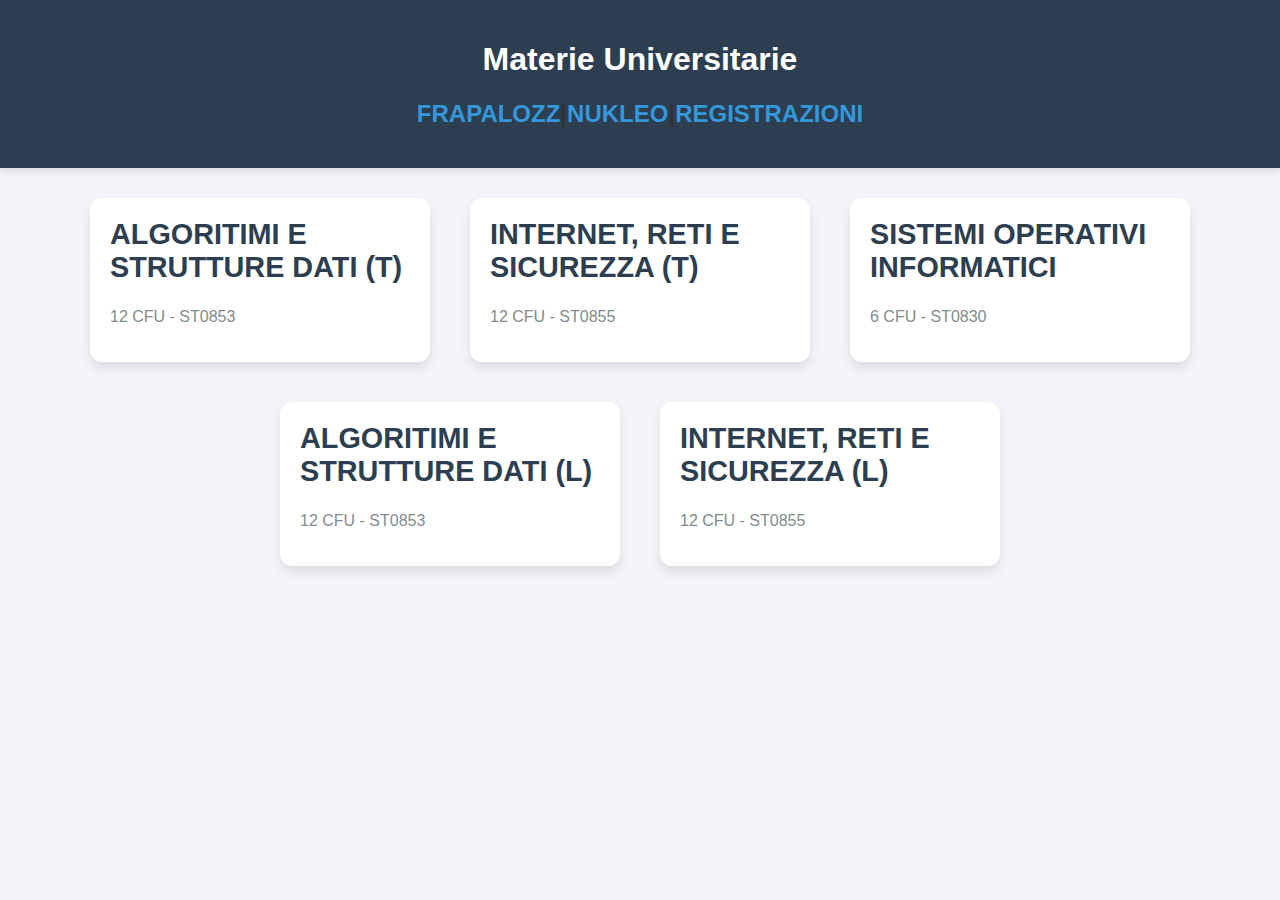
==== index.html @ bb4c3e6c "Update index.html" ====
<!DOCTYPE html>
<html lang="it">
<head>
    <meta charset="UTF-8">
    <meta name="viewport" content="width=device-width, initial-scale=1.0">
    <title>Materie Universitarie</title>
    <link rel="stylesheet" href="style.css">
</head>
<body>
    <header>
        <h1>Materie Universitarie</h1>
		<h3><a href="http://informatica.palozz.com/">FRAPALOZZ</a>|<a href="https://nukleo.site/uni/">NUKLEO</a>|<a href="https://drive.google.com/drive/folders/1o-OzhsqJk2kP-Xx2-2JaSR1mSc6uhsyB">REGISTRAZIONI</a></h3>
    </header>
    <div class="card-container">
        <div class="card">
            <a href="Materie/Algoritmi/index.html" class="card-link">
                <h2>ALGORITIMI E STRUTTURE DATI (T)</h2>
                <p>12 CFU - ST0853</p>
            </a>
        </div>
        <div class="card">
            <a href="Materie/Internet/index.html" class="card-link">
                <h2>INTERNET, RETI E SICUREZZA (T)</h2>
                <p>12 CFU - ST0855</p>
            </a>
        </div>
        <div class="card">
            <a href="Materie/Sistemi/index.html" class="card-link">
                <h2>SISTEMI OPERATIVI INFORMATICI</h2>
                <p>6 CFU - ST0830</p>
            </a>
        </div>
	       <div class="card">
            <a href="Materie/AlgoritmiLab/index.html" class="card-link">
                <h2>ALGORITIMI E STRUTTURE DATI (L)</h2>
                <p>12 CFU - ST0853</p>
            </a>
        </div>
	    <div class="card">
            <a href="Materie/InternetLab/index.html" class="card-link">
                <h2>INTERNET, RETI E SICUREZZA (L)</h2>
                <p>12 CFU - ST0855</p>
            </a>
        </div>
	 
    </div>
</body>
</html>
---- style.css ----
body {
    font-family: 'Arial', sans-serif;
    margin: 0;
    padding: 0;
    background-color: #f4f4f9;
    color: #333;
}
h3 {
    font-size: 1.5em;
    margin: 20px 0;
    color: #333;
}


h3 a {
    color: #3498db; 
    text-decoration: none; 
    transition: color 0.3s ease; 
}


h3 a:hover {
    color: #2980b9; 
    text-decoration: underline; 
}

header {
    background-color: #2c3e50;
    color: white;
    text-align: center;
    padding: 20px 0;
    box-shadow: 0 4px 6px rgba(0, 0, 0, 0.1);
}

header h1 h3{
    margin: 0;
}

.card-container {
    display: flex;
    justify-content: center;
    flex-wrap: wrap;
    gap: 20px;
    padding: 20px;
}

.card {
    background-color: #ffffff;
    border-radius: 12px;
    padding: 20px;
    width: 300px;
    margin: 10px;
    box-shadow: 0 6px 12px rgba(0, 0, 0, 0.1);
    transition: transform 0.3s ease, box-shadow 0.3s ease;
}

.card:hover {
    transform: translateY(-5px);
    box-shadow: 0 12px 24px rgba(0, 0, 0, 0.2);
}

.card-link {
    text-decoration: none;
    color: inherit;
    display: block;
    height: 100%;
    width: 100%;
}

.card h2 {
    margin-top: 0;
    font-size: 1.8em;
    color: #2c3e50;
}

.card p {
    font-size: 1em;
    color: #7f8c8d;
}
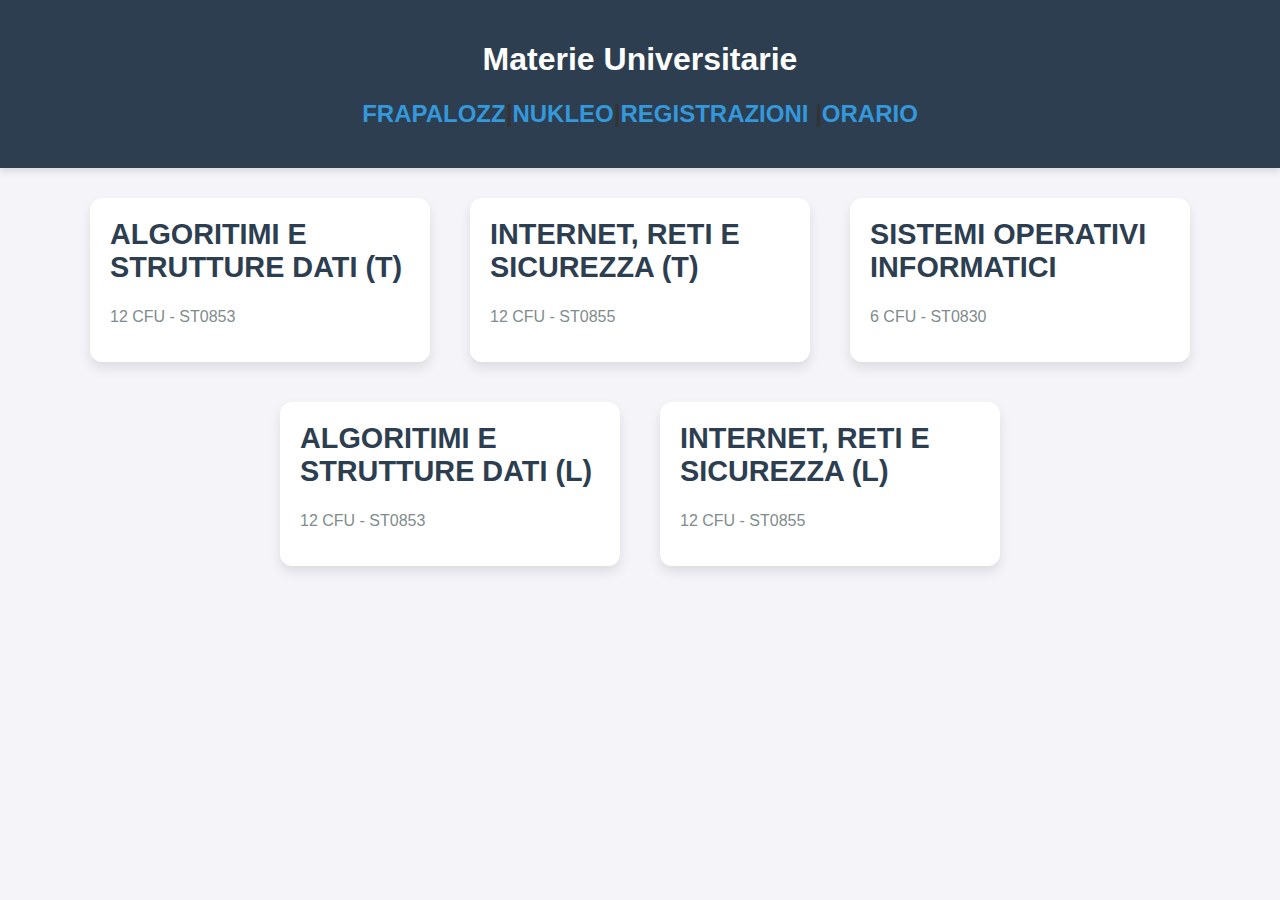
==== commit f3f8ef1f: "Update index.html" ====
--- a/index.html
+++ b/index.html
@@ -9,7 +9,8 @@
 <body>
     <header>
         <h1>Materie Universitarie</h1>
-		<h3><a href="http://informatica.palozz.com/">FRAPALOZZ</a>|<a href="https://nukleo.site/uni/">NUKLEO</a>|<a href="https://drive.google.com/drive/folders/1o-OzhsqJk2kP-Xx2-2JaSR1mSc6uhsyB">REGISTRAZIONI</a></h3>
+		<h3><a href="http://informatica.palozz.com/">FRAPALOZZ</a>|<a href="https://nukleo.site/uni/">NUKLEO</a>|<a href="https://drive.google.com/drive/folders/1o-OzhsqJk2kP-Xx2-2JaSR1mSc6uhsyB">REGISTRAZIONI</a>
+		|<a href="https://orarilezioni.unicam.it/?cds=L-INF">ORARIO</a></h3>
     </header>
     <div class="card-container">
         <div class="card">
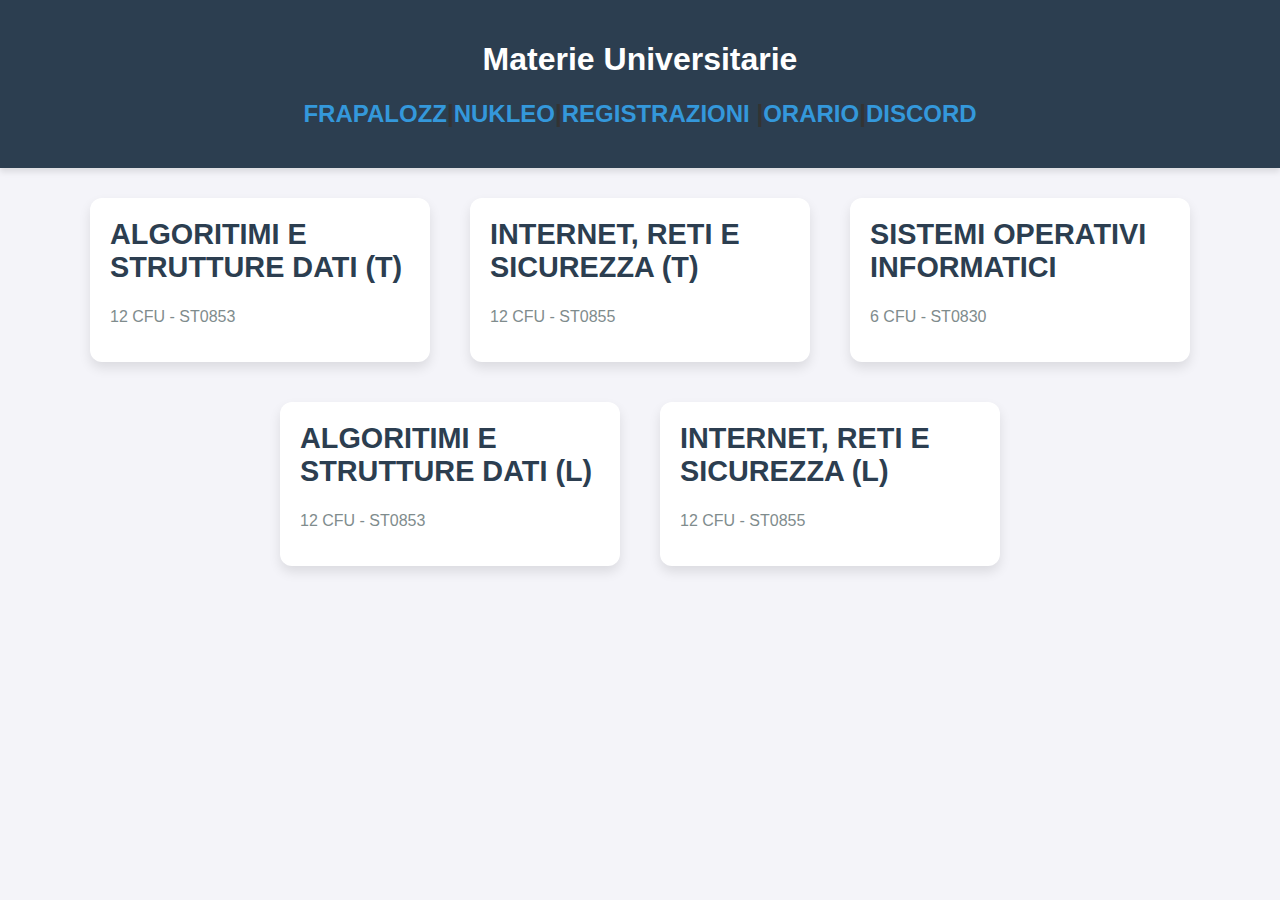
==== commit a65ce90b: "Update index.html" ====
--- a/index.html
+++ b/index.html
@@ -10,7 +10,7 @@
     <header>
         <h1>Materie Universitarie</h1>
 		<h3><a href="http://informatica.palozz.com/">FRAPALOZZ</a>|<a href="https://nukleo.site/uni/">NUKLEO</a>|<a href="https://drive.google.com/drive/folders/1o-OzhsqJk2kP-Xx2-2JaSR1mSc6uhsyB">REGISTRAZIONI</a>
-		|<a href="https://orarilezioni.unicam.it/?cds=L-INF">ORARIO</a></h3>
+		|<a href="https://orarilezioni.unicam.it/?cds=L-INF">ORARIO</a>|<a href="https://discord.gg/xWjrfbaw">DISCORD</a></h3>
     </header>
     <div class="card-container">
         <div class="card">
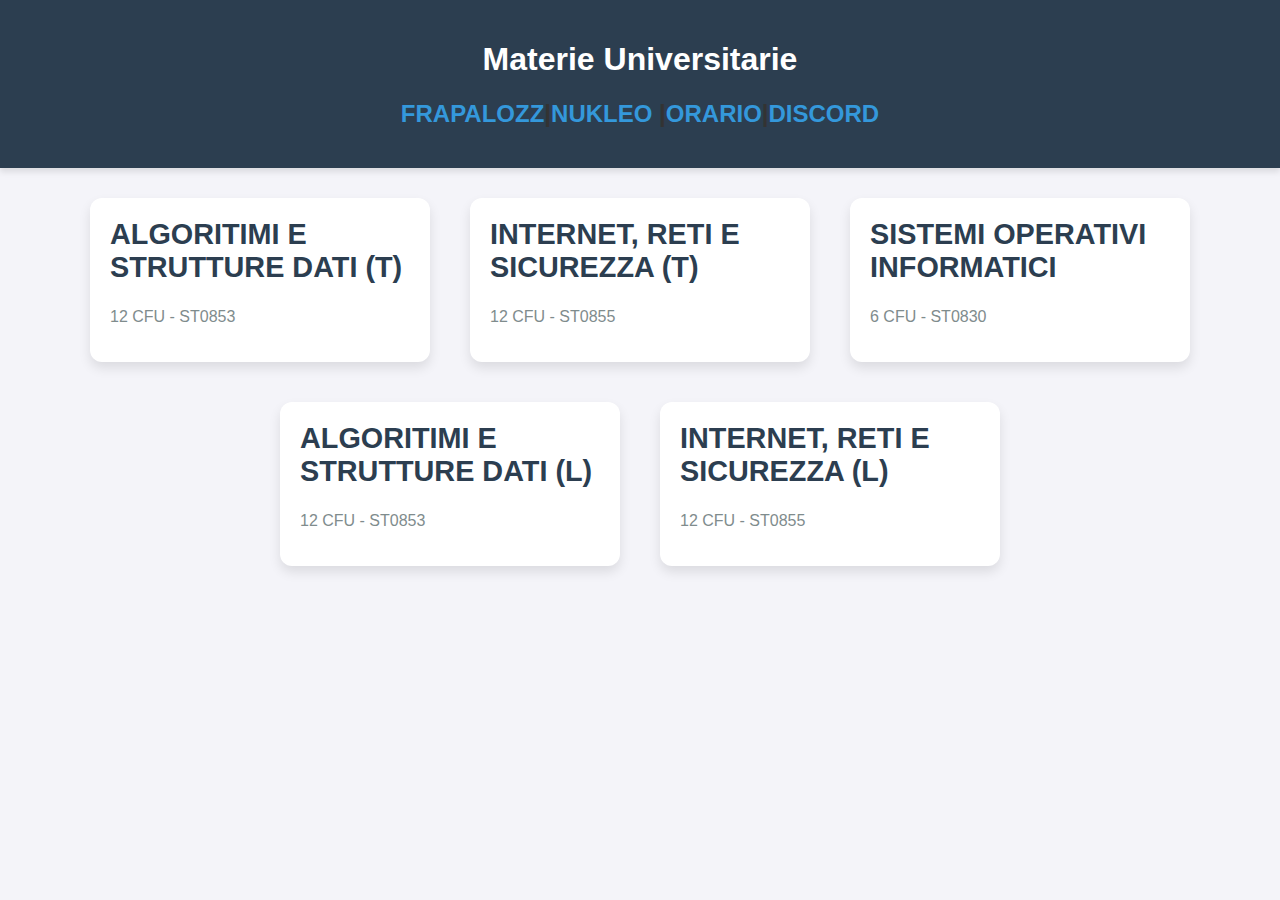
==== commit 5330d7cc: "Update index.html" ====
--- a/index.html
+++ b/index.html
@@ -9,7 +9,7 @@
 <body>
     <header>
         <h1>Materie Universitarie</h1>
-		<h3><a href="http://informatica.palozz.com/">FRAPALOZZ</a>|<a href="https://nukleo.site/uni/">NUKLEO</a>|<a href="https://drive.google.com/drive/folders/1o-OzhsqJk2kP-Xx2-2JaSR1mSc6uhsyB">REGISTRAZIONI</a>
+		<h3><a href="http://informatica.palozz.com/">FRAPALOZZ</a>|<a href="https://nukleo.site/uni/">NUKLEO</a>
 		|<a href="https://orarilezioni.unicam.it/?cds=L-INF">ORARIO</a>|<a href="https://discord.gg/xWjrfbaw">DISCORD</a></h3>
     </header>
     <div class="card-container">
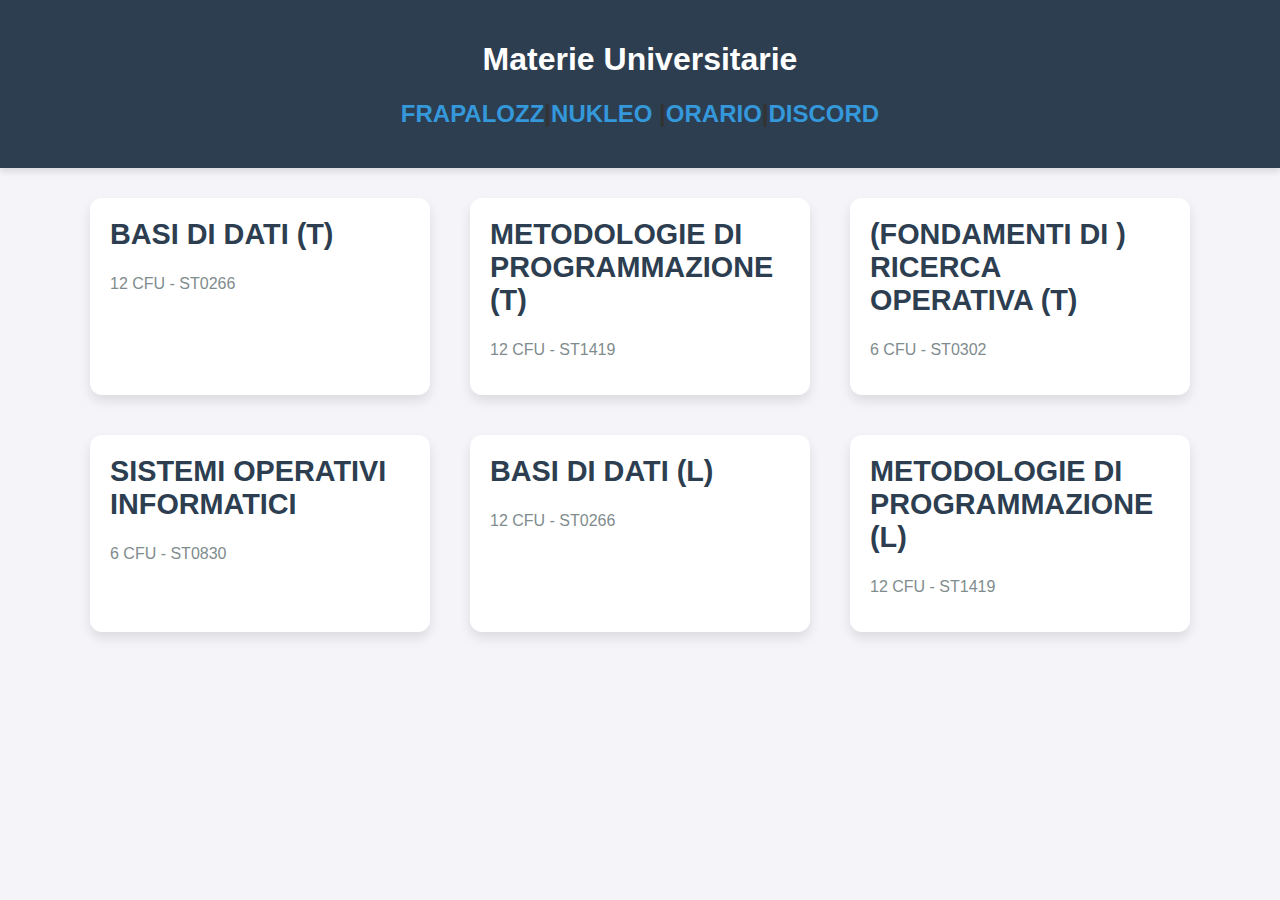
==== commit ed58829a: "Update index.html" ====
--- a/index.html
+++ b/index.html
@@ -14,15 +14,21 @@
     </header>
     <div class="card-container">
         <div class="card">
-            <a href="Materie/Algoritmi/index.html" class="card-link">
-                <h2>ALGORITIMI E STRUTTURE DATI (T)</h2>
-                <p>12 CFU - ST0853</p>
+            <a href="Materie/BasiDiDati/index.html" class="card-link">
+                <h2>BASI DI DATI (T)</h2>
+                <p>12 CFU - ST0266</p>
             </a>
         </div>
         <div class="card">
-            <a href="Materie/Internet/index.html" class="card-link">
-                <h2>INTERNET, RETI E SICUREZZA (T)</h2>
-                <p>12 CFU - ST0855</p>
+            <a href="Materie/Metodologie/index.html" class="card-link">
+                <h2>METODOLOGIE DI PROGRAMMAZIONE (T)</h2>
+                <p>12 CFU - ST1419</p>
+            </a>
+        </div>
+	    <div class="card">
+            <a href="Materie/RicercaOperativa/index.html" class="card-link">
+                <h2>(FONDAMENTI DI ) RICERCA OPERATIVA (T)</h2>
+                <p>6 CFU - ST0302</p>
             </a>
         </div>
         <div class="card">
@@ -32,15 +38,15 @@
             </a>
         </div>
 	       <div class="card">
-            <a href="Materie/AlgoritmiLab/index.html" class="card-link">
-                <h2>ALGORITIMI E STRUTTURE DATI (L)</h2>
-                <p>12 CFU - ST0853</p>
+            <a href="Materie/BasiDiDatiLab/index.html" class="card-link">
+                <h2>BASI DI DATI (L)</h2>
+                <p>12 CFU - ST0266</p>
             </a>
         </div>
 	    <div class="card">
-            <a href="Materie/InternetLab/index.html" class="card-link">
-                <h2>INTERNET, RETI E SICUREZZA (L)</h2>
-                <p>12 CFU - ST0855</p>
+            <a href="Materie/MetodologieLab/index.html" class="card-link">
+                <h2>METODOLOGIE DI PROGRAMMAZIONE (L)</h2>
+                <p>12 CFU - ST1419</p>
             </a>
         </div>
 	 
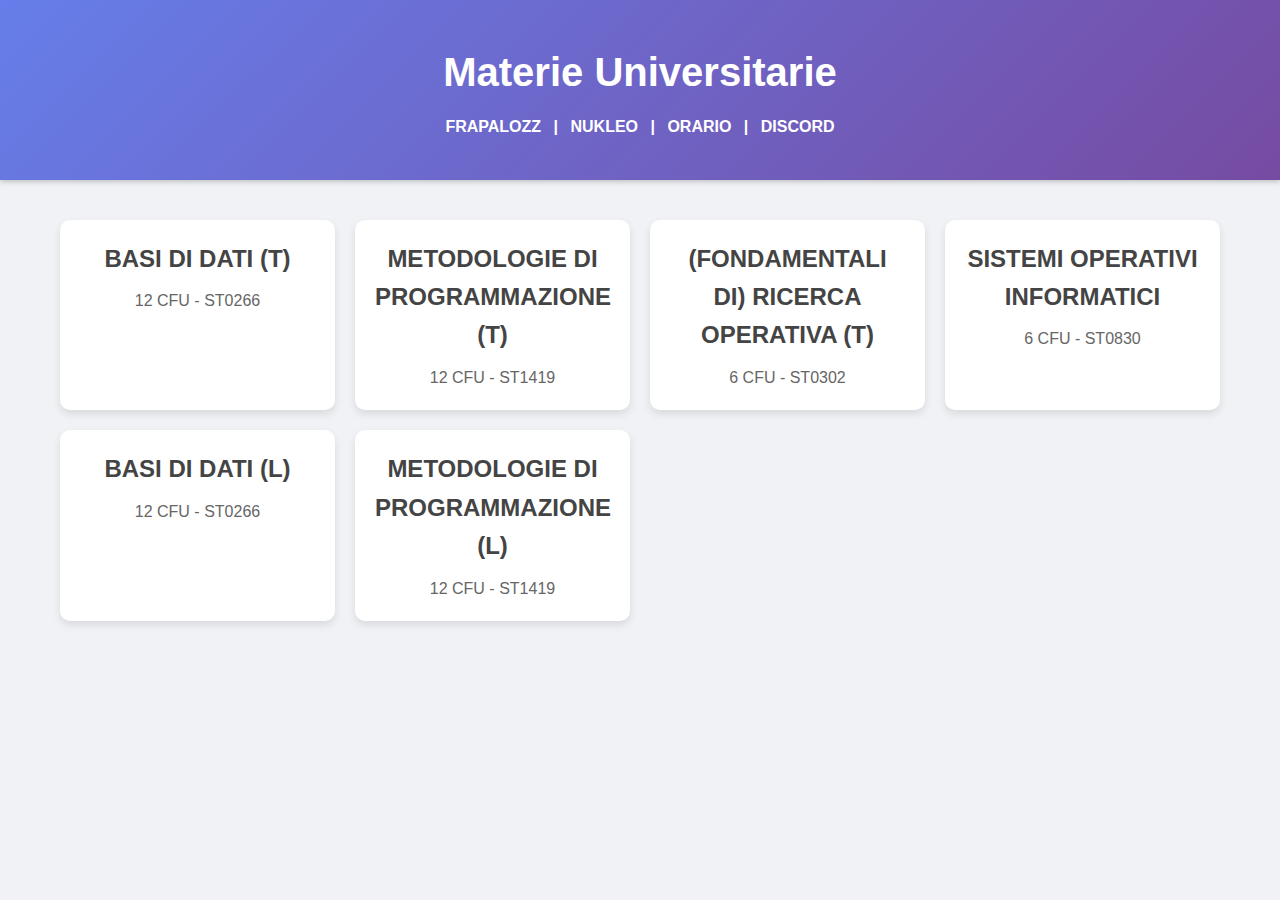
==== commit 5f23e197: "Update index.html" ====
--- a/index.html
+++ b/index.html
@@ -1,55 +1,144 @@
 <!DOCTYPE html>
 <html lang="it">
 <head>
-    <meta charset="UTF-8">
-    <meta name="viewport" content="width=device-width, initial-scale=1.0">
-    <title>Materie Universitarie</title>
-    <link rel="stylesheet" href="style.css">
+  <meta charset="UTF-8">
+  <meta name="viewport" content="width=device-width, initial-scale=1.0">
+  <title>Materie Universitarie</title>
+  <style>
+    /* Reset base */
+    * {
+      margin: 0;
+      padding: 0;
+      box-sizing: border-box;
+    }
+    /* Body */
+    body {
+      font-family: 'Segoe UI', Tahoma, Geneva, Verdana, sans-serif;
+      background-color: #f0f2f5;
+      color: #333;
+      line-height: 1.6;
+    }
+    /* Header con gradienti e shadow */
+    header {
+      background: linear-gradient(135deg, #667eea, #764ba2);
+      color: #fff;
+      text-align: center;
+      padding: 40px 20px;
+      box-shadow: 0 2px 5px rgba(0, 0, 0, 0.2);
+    }
+    header h1 {
+      font-size: 2.5em;
+      margin-bottom: 10px;
+    }
+    header h3 {
+      font-size: 1em;
+      margin-top: 10px;
+    }
+    header h3 a {
+      color: #fff;
+      text-decoration: none;
+      margin: 0 8px;
+      transition: color 0.3s ease;
+    }
+    header h3 a:hover {
+      color: #d1d1f0;
+    }
+    /* Card container in grid responsive */
+    .card-container {
+      display: grid;
+      grid-template-columns: repeat(auto-fit, minmax(250px, 1fr));
+      gap: 20px;
+      max-width: 1200px;
+      margin: 40px auto;
+      padding: 0 20px;
+    }
+    /* Card */
+    .card {
+      background-color: #fff;
+      border-radius: 10px;
+      overflow: hidden;
+      box-shadow: 0 4px 8px rgba(0, 0, 0, 0.1);
+      transition: transform 0.3s ease, box-shadow 0.3s ease;
+    }
+    .card:hover {
+      transform: translateY(-5px);
+      box-shadow: 0 8px 16px rgba(0, 0, 0, 0.2);
+    }
+    /* Link interno alla card */
+    .card-link {
+      display: block;
+      padding: 20px;
+      text-align: center;
+      text-decoration: none;
+      color: inherit;
+    }
+    .card-link h2 {
+      font-size: 1.5em;
+      margin-bottom: 10px;
+      color: #444;
+    }
+    .card-link p {
+      font-size: 1em;
+      color: #666;
+    }
+    /* Responsive */
+    @media (max-width: 600px) {
+      header h1 {
+        font-size: 2em;
+      }
+      header h3 {
+        font-size: 0.9em;
+      }
+    }
+  </style>
 </head>
 <body>
-    <header>
-        <h1>Materie Universitarie</h1>
-		<h3><a href="http://informatica.palozz.com/">FRAPALOZZ</a>|<a href="https://nukleo.site/uni/">NUKLEO</a>
-		|<a href="https://orarilezioni.unicam.it/?cds=L-INF">ORARIO</a>|<a href="https://discord.gg/xWjrfbaw">DISCORD</a></h3>
-    </header>
-    <div class="card-container">
-        <div class="card">
-            <a href="Materie/BasiDiDati/index.html" class="card-link">
-                <h2>BASI DI DATI (T)</h2>
-                <p>12 CFU - ST0266</p>
-            </a>
-        </div>
-        <div class="card">
-            <a href="Materie/Metodologie/index.html" class="card-link">
-                <h2>METODOLOGIE DI PROGRAMMAZIONE (T)</h2>
-                <p>12 CFU - ST1419</p>
-            </a>
-        </div>
-	    <div class="card">
-            <a href="Materie/RicercaOperativa/index.html" class="card-link">
-                <h2>(FONDAMENTI DI ) RICERCA OPERATIVA (T)</h2>
-                <p>6 CFU - ST0302</p>
-            </a>
-        </div>
-        <div class="card">
-            <a href="Materie/Sistemi/index.html" class="card-link">
-                <h2>SISTEMI OPERATIVI INFORMATICI</h2>
-                <p>6 CFU - ST0830</p>
-            </a>
-        </div>
-	       <div class="card">
-            <a href="Materie/BasiDiDatiLab/index.html" class="card-link">
-                <h2>BASI DI DATI (L)</h2>
-                <p>12 CFU - ST0266</p>
-            </a>
-        </div>
-	    <div class="card">
-            <a href="Materie/MetodologieLab/index.html" class="card-link">
-                <h2>METODOLOGIE DI PROGRAMMAZIONE (L)</h2>
-                <p>12 CFU - ST1419</p>
-            </a>
-        </div>
-	 
+  <header>
+    <h1>Materie Universitarie</h1>
+    <h3>
+      <a href="http://informatica.palozz.com/">FRAPALOZZ</a> |
+      <a href="https://nukleo.site/uni/">NUKLEO</a> |
+      <a href="https://orarilezioni.unicam.it/?cds=L-INF">ORARIO</a> |
+      <a href="https://discord.gg/xWjrfbaw">DISCORD</a>
+    </h3>
+  </header>
+  <div class="card-container">
+    <div class="card">
+      <a href="Materie/BasiDiDati/index.html" class="card-link">
+        <h2>BASI DI DATI (T)</h2>
+        <p>12 CFU - ST0266</p>
+      </a>
     </div>
+    <div class="card">
+      <a href="Materie/Metodologie/index.html" class="card-link">
+        <h2>METODOLOGIE DI PROGRAMMAZIONE (T)</h2>
+        <p>12 CFU - ST1419</p>
+      </a>
+    </div>
+    <div class="card">
+      <a href="Materie/RicercaOperativa/index.html" class="card-link">
+        <h2>(FONDAMENTALI DI) RICERCA OPERATIVA (T)</h2>
+        <p>6 CFU - ST0302</p>
+      </a>
+    </div>
+    <div class="card">
+      <a href="Materie/Sistemi/index.html" class="card-link">
+        <h2>SISTEMI OPERATIVI INFORMATICI</h2>
+        <p>6 CFU - ST0830</p>
+      </a>
+    </div>
+    <div class="card">
+      <a href="Materie/BasiDiDatiLab/index.html" class="card-link">
+        <h2>BASI DI DATI (L)</h2>
+        <p>12 CFU - ST0266</p>
+      </a>
+    </div>
+    <div class="card">
+      <a href="Materie/MetodologieLab/index.html" class="card-link">
+        <h2>METODOLOGIE DI PROGRAMMAZIONE (L)</h2>
+        <p>12 CFU - ST1419</p>
+      </a>
+    </div>
+  </div>
 </body>
 </html>
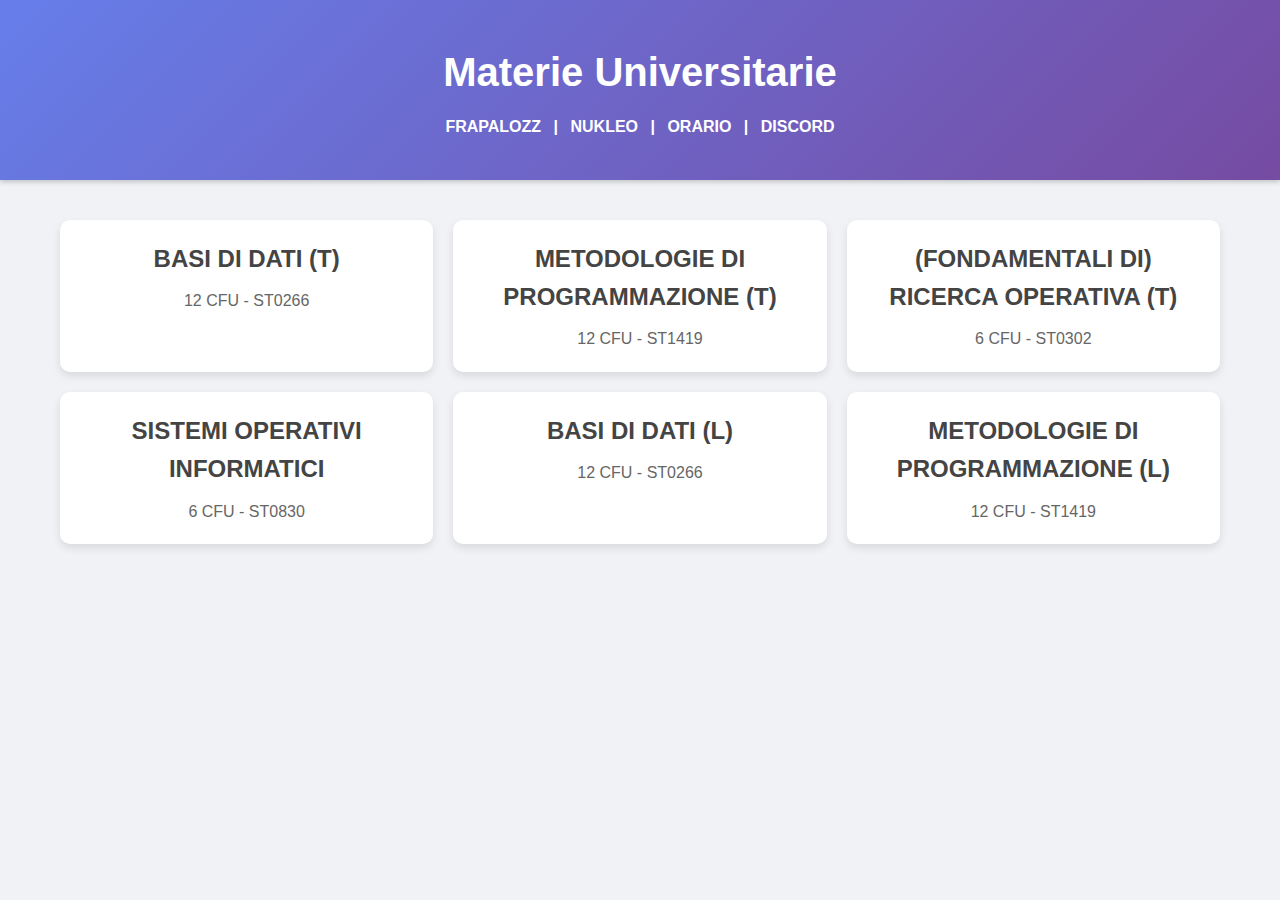
==== commit 3adcc1bf: "Update index.html" ====
--- a/index.html
+++ b/index.html
@@ -5,91 +5,115 @@
   <meta name="viewport" content="width=device-width, initial-scale=1.0">
   <title>Materie Universitarie</title>
   <style>
-    /* Reset base */
-    * {
-      margin: 0;
-      padding: 0;
-      box-sizing: border-box;
-    }
-    /* Body */
-    body {
-      font-family: 'Segoe UI', Tahoma, Geneva, Verdana, sans-serif;
-      background-color: #f0f2f5;
-      color: #333;
-      line-height: 1.6;
-    }
-    /* Header con gradienti e shadow */
-    header {
-      background: linear-gradient(135deg, #667eea, #764ba2);
-      color: #fff;
-      text-align: center;
-      padding: 40px 20px;
-      box-shadow: 0 2px 5px rgba(0, 0, 0, 0.2);
-    }
-    header h1 {
-      font-size: 2.5em;
-      margin-bottom: 10px;
-    }
-    header h3 {
-      font-size: 1em;
-      margin-top: 10px;
-    }
-    header h3 a {
-      color: #fff;
-      text-decoration: none;
-      margin: 0 8px;
-      transition: color 0.3s ease;
-    }
-    header h3 a:hover {
-      color: #d1d1f0;
-    }
-    /* Card container in grid responsive */
-    .card-container {
-      display: grid;
-      grid-template-columns: repeat(auto-fit, minmax(250px, 1fr));
-      gap: 20px;
-      max-width: 1200px;
-      margin: 40px auto;
-      padding: 0 20px;
-    }
-    /* Card */
-    .card {
-      background-color: #fff;
-      border-radius: 10px;
-      overflow: hidden;
-      box-shadow: 0 4px 8px rgba(0, 0, 0, 0.1);
-      transition: transform 0.3s ease, box-shadow 0.3s ease;
-    }
-    .card:hover {
-      transform: translateY(-5px);
-      box-shadow: 0 8px 16px rgba(0, 0, 0, 0.2);
-    }
-    /* Link interno alla card */
-    .card-link {
-      display: block;
-      padding: 20px;
-      text-align: center;
-      text-decoration: none;
-      color: inherit;
-    }
-    .card-link h2 {
-      font-size: 1.5em;
-      margin-bottom: 10px;
-      color: #444;
-    }
-    .card-link p {
-      font-size: 1em;
-      color: #666;
-    }
-    /* Responsive */
-    @media (max-width: 600px) {
-      header h1 {
-        font-size: 2em;
-      }
-      header h3 {
-        font-size: 0.9em;
-      }
-    }
+    
+* {
+  margin: 0;
+  padding: 0;
+  box-sizing: border-box;
+}
+
+
+body {
+  font-family: 'Segoe UI', Tahoma, Geneva, Verdana, sans-serif;
+  background-color: #f0f2f5;
+  color: #333;
+  line-height: 1.6;
+}
+
+
+header {
+  background: linear-gradient(135deg, #667eea, #764ba2);
+  color: #fff;
+  text-align: center;
+  padding: 40px 20px;
+  box-shadow: 0 2px 5px rgba(0, 0, 0, 0.2);
+}
+
+header h1 {
+  font-size: 2.5em;
+  margin-bottom: 10px;
+}
+
+header h3 {
+  font-size: 1em;
+  margin-top: 10px;
+}
+
+header h3 a {
+  color: #fff;
+  text-decoration: none;
+  margin: 0 8px;
+  transition: color 0.3s ease;
+}
+
+header h3 a:hover {
+  color: #d1d1f0;
+}
+
+.card-container {
+  display: grid;
+  grid-template-columns: repeat(auto-fit, minmax(300px, 1fr)); 
+  gap: 20px;
+  max-width: 1200px;
+  margin: 40px auto;
+  padding: 0 20px;
+}
+
+
+.card {
+  background-color: #fff;
+  border-radius: 10px;
+  overflow: hidden;
+  box-shadow: 0 4px 8px rgba(0, 0, 0, 0.1);
+  transition: transform 0.3s ease, box-shadow 0.3s ease;
+}
+
+.card:hover {
+  transform: translateY(-5px);
+  box-shadow: 0 8px 16px rgba(0, 0, 0, 0.2);
+}
+
+
+.card-link {
+  display: flex;
+  flex-direction: column;
+  align-items: center;
+  justify-content: center;
+  padding: 20px;
+  text-align: center;
+  text-decoration: none;
+  color: inherit;
+}
+
+
+.card-link h2 {
+  font-size: 1.5em;
+  margin-bottom: 10px;
+  color: #444;
+  word-wrap: break-word;
+  white-space: normal;
+}
+
+.card-link p {
+  font-size: 1em;
+  color: #666;
+  word-wrap: break-word;
+  white-space: normal;
+}
+
+
+@media (max-width: 600px) {
+  header h1 {
+    font-size: 2em;
+  }
+  header h3 {
+    font-size: 0.9em;
+  }
+  .card-container {
+    grid-template-columns: repeat(auto-fit, minmax(250px, 1fr)); 
+  }
+}
+
   </style>
 </head>
 <body>
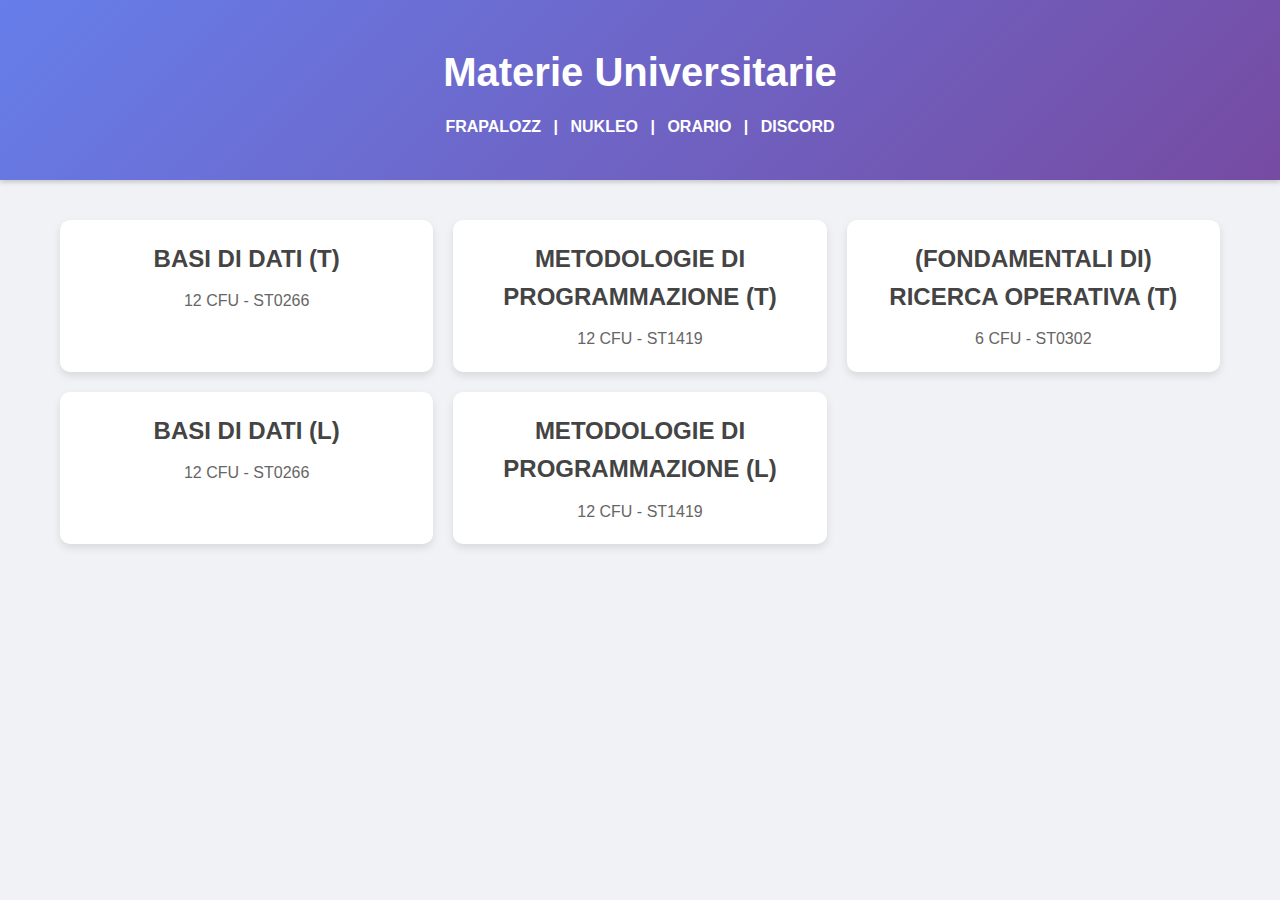
==== commit b83f3508: "Update index.html" ====
--- a/index.html
+++ b/index.html
@@ -146,12 +146,6 @@
       </a>
     </div>
     <div class="card">
-      <a href="Materie/Sistemi/index.html" class="card-link">
-        <h2>SISTEMI OPERATIVI INFORMATICI</h2>
-        <p>6 CFU - ST0830</p>
-      </a>
-    </div>
-    <div class="card">
       <a href="Materie/BasiDiDatiLab/index.html" class="card-link">
         <h2>BASI DI DATI (L)</h2>
         <p>12 CFU - ST0266</p>
